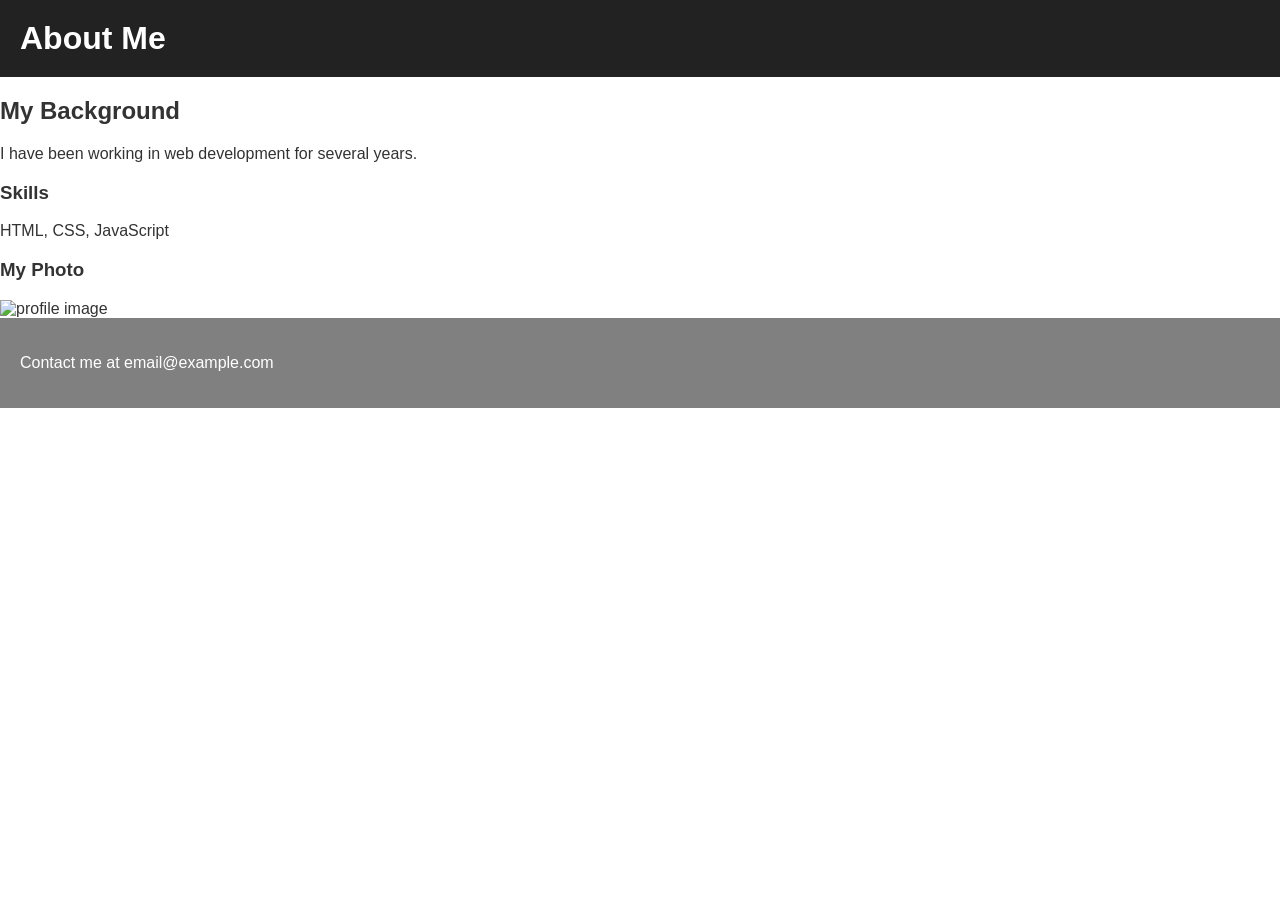
==== about.html @ 444f8641 "html errors fixed, css file added" ====
<!DOCTYPE html>
<html lang="en">
<head>
    <meta charset="utf-8"></meta>
    <meta name="viewport" content="width=device-width, initial-scale=1.0"></meta>
    <title>About</title>
    <link rel="stylesheet" href="css/styles.css">
</head>
<body>
    <div class="header">
        <h1>About Me</h1>
    </div>
    
    <div>
        <h2>My Background</h2>
        <p>I have been working in web development for several years.</p>
        
        <h3>Skills</h3>
        <!-- Table should be here but is missing -->
        <p>HTML, CSS, JavaScript</p>
    </div>
    
    <div>
        <h3>My Photo</h3>
        <img alt="profile image" src="images/profile.jpg">
    </div>
    
    <div class="footer">
        <p>Contact me at email@example.com</p>
    </div>
</body>
</html>
---- css/styles.css ----
/* Basic styles with errors and omissions */

body {
    font-family: Arial;
    margin: 0;
    padding: 0;
    color: #333;
}

.header {
    background-color: #222;
    color: white;
    padding: 20px;
    /* Missing: proper alignment */
}

.header h1 {
    margin: 0;
}

/* Navigation styling missing completely */

.hero {
    padding: 50px;
    background-color: lightblue;
    /* Poor colour contrast */
}

.hero h2 {
    font-size: 36px;
}

.hero img {
    width: 100%;
    /* Missing: alt text handled in HTML, but sizing issues here */
}

/* Missing: Only using 2-3 selector types, need 5+ */
/* Missing: Pseudo-classes not used */
/* Missing: Combination selectors not used */

.intro {
    padding: 30px;
}

/* Form styling incomplete */
form input {
    display: block;
    margin: 10px 0;
}

/* Missing: Box model demonstration (margin, padding, border) */
/* Missing: Block vs inline elements styling */
/* Missing: Text and colour styling variety */
/* Missing: Table styling */

.footer {
    background-color: gray;
    color: white;
    padding: 20px;
    /* Wrong alignment */
    text-align: left;
}

/* Code quality issues: inconsistent spacing, poor naming, no comments */
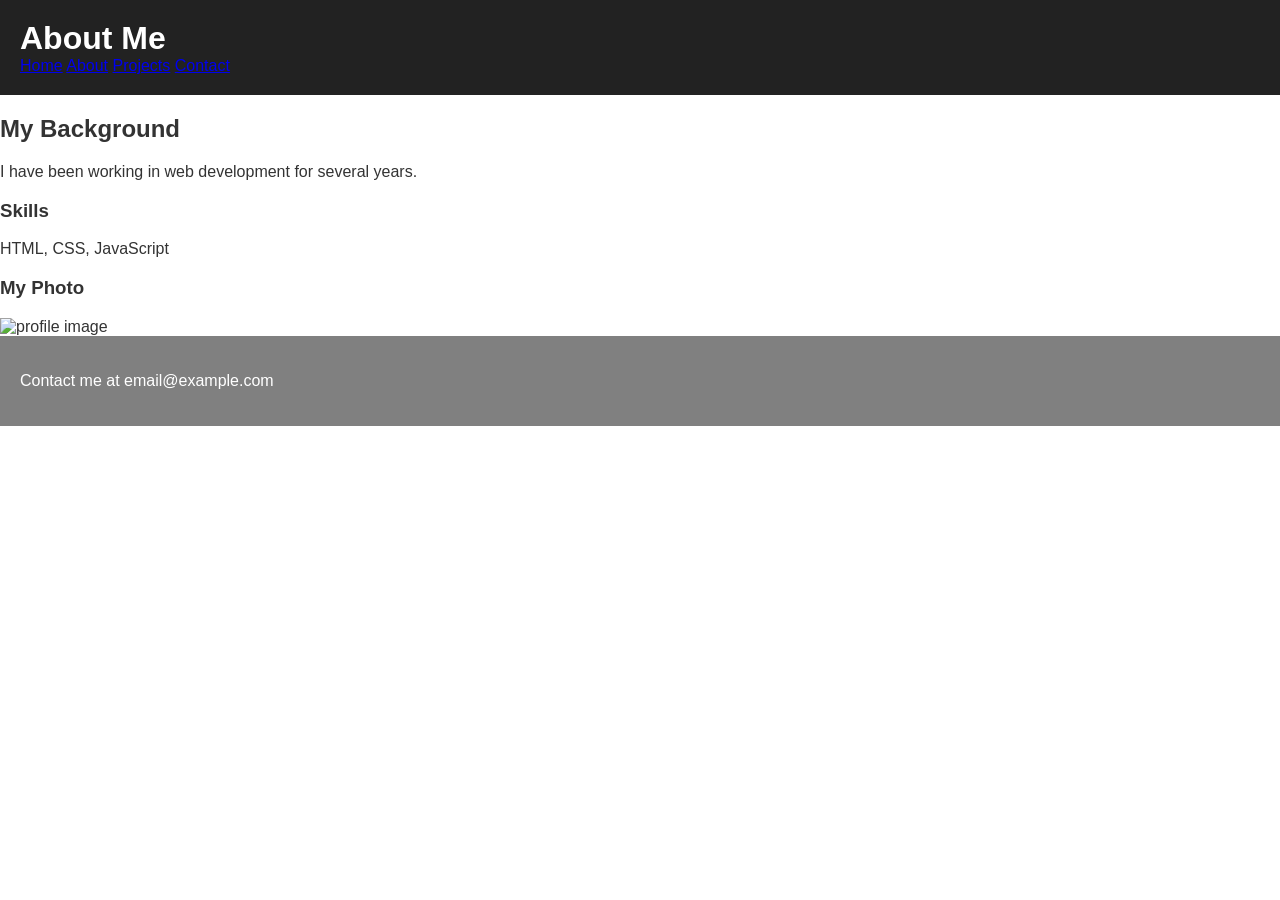
==== commit a4da4c6b: "fixed meta tags, added navigation" ====
--- a/about.html
+++ b/about.html
@@ -1,14 +1,20 @@
 <!DOCTYPE html>
 <html lang="en">
 <head>
-    <meta charset="utf-8"></meta>
-    <meta name="viewport" content="width=device-width, initial-scale=1.0"></meta>
+    <meta charset="utf-8">
+    <meta name="viewport" content="width=device-width, initial-scale=1.0">
     <title>About</title>
     <link rel="stylesheet" href="css/styles.css">
 </head>
 <body>
     <div class="header">
         <h1>About Me</h1>
+        <nav class="nav">
+            <a href="index.html">Home</a>
+            <a href="about.html">About</a>
+            <a href="projects.html">Projects</a>
+            <a href="contact.html">Contact</a>
+        </nav>
     </div>
     
     <div>
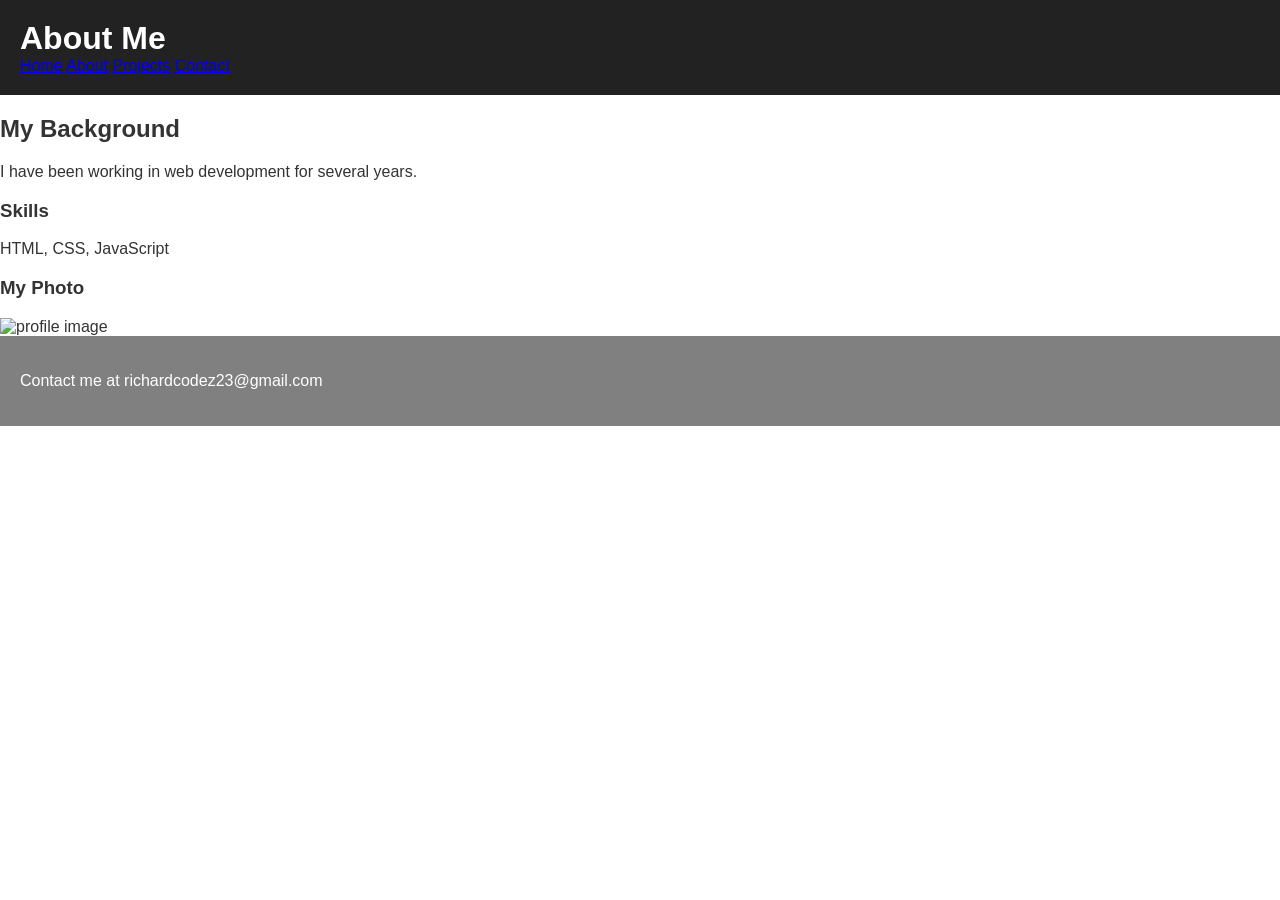
==== commit 33811151: "contact requirements finalised" ====
--- a/about.html
+++ b/about.html
@@ -7,7 +7,7 @@
     <link rel="stylesheet" href="css/styles.css">
 </head>
 <body>
-    <div class="header">
+    <header class="header">
         <h1>About Me</h1>
         <nav class="nav">
             <a href="index.html">Home</a>
@@ -15,24 +15,24 @@
             <a href="projects.html">Projects</a>
             <a href="contact.html">Contact</a>
         </nav>
-    </div>
+    </header>
     
-    <div>
+    <section>
         <h2>My Background</h2>
         <p>I have been working in web development for several years.</p>
         
         <h3>Skills</h3>
         <!-- Table should be here but is missing -->
         <p>HTML, CSS, JavaScript</p>
-    </div>
+    </section>
     
-    <div>
+    <section>
         <h3>My Photo</h3>
         <img alt="profile image" src="images/profile.jpg">
-    </div>
+    </section>
     
-    <div class="footer">
-        <p>Contact me at email@example.com</p>
-    </div>
+    <footer class="footer">
+        <p>Contact me at richardcodez23@gmail.com</p>
+    </footer>
 </body>
 </html>
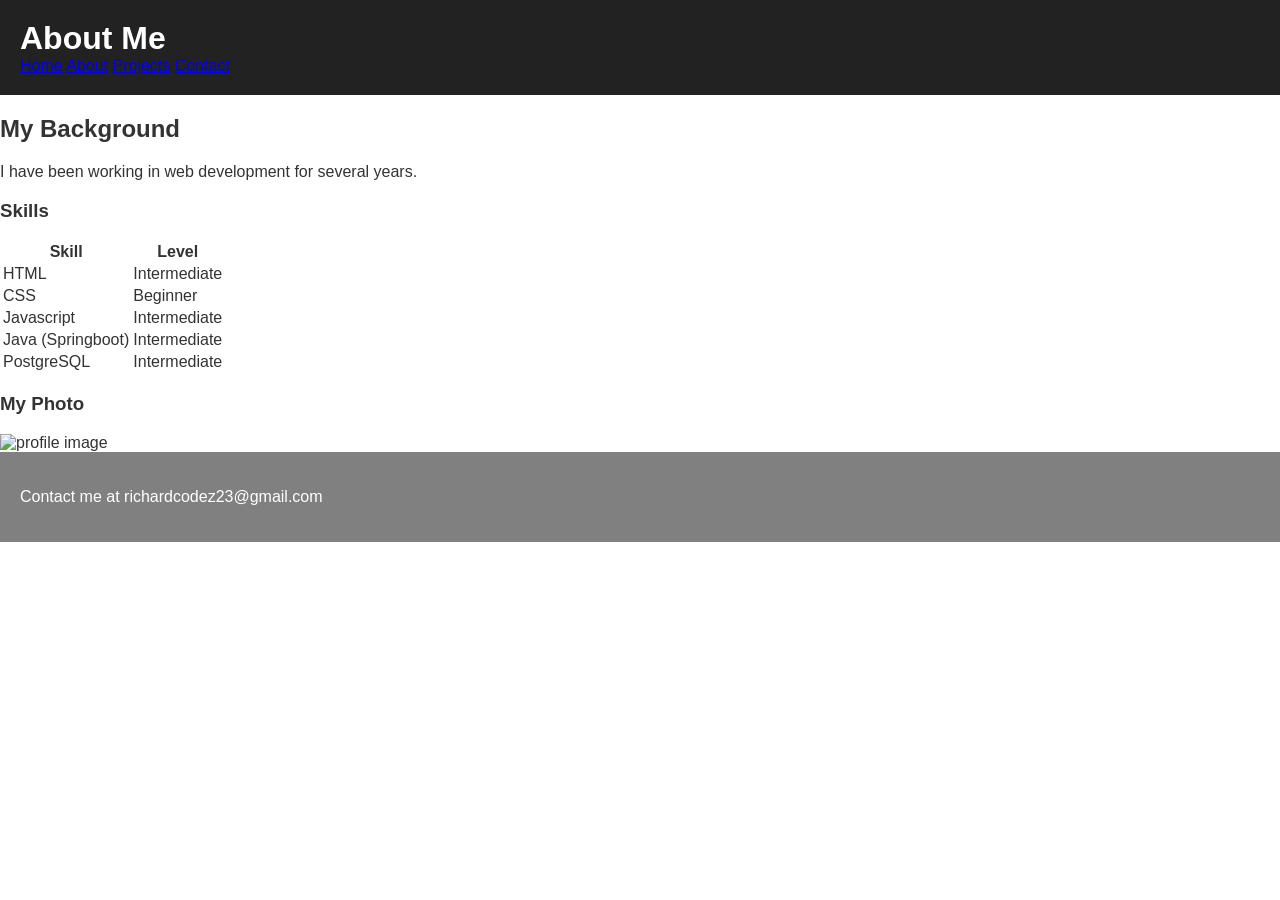
==== commit 2c1ed596: "about, table skills added" ====
--- a/about.html
+++ b/about.html
@@ -23,7 +23,37 @@
         
         <h3>Skills</h3>
         <!-- Table should be here but is missing -->
-        <p>HTML, CSS, JavaScript</p>
+        <!-- <p>HTML, CSS, JavaScript</p> -->
+        <table class="skills-table">
+            <thead>
+                <tr>
+                    <th>Skill</th>
+                    <th>Level</th>
+                </tr>
+            </thead>
+            <tbody>
+                <tr>
+                    <td>HTML</td>
+                    <td>Intermediate</td>
+                </tr>
+                <tr>
+                    <td>CSS</td>
+                    <td>Beginner</td>
+                </tr>
+                <tr>
+                    <td>Javascript</td>
+                    <td>Intermediate</td>
+                </tr>
+                <tr>
+                    <td>Java (Springboot)</td>
+                    <td>Intermediate</td>
+                </tr>
+                <tr>
+                    <td>PostgreSQL</td>
+                    <td>Intermediate</td>
+                </tr>
+            </tbody>
+        </table>
     </section>
     
     <section>
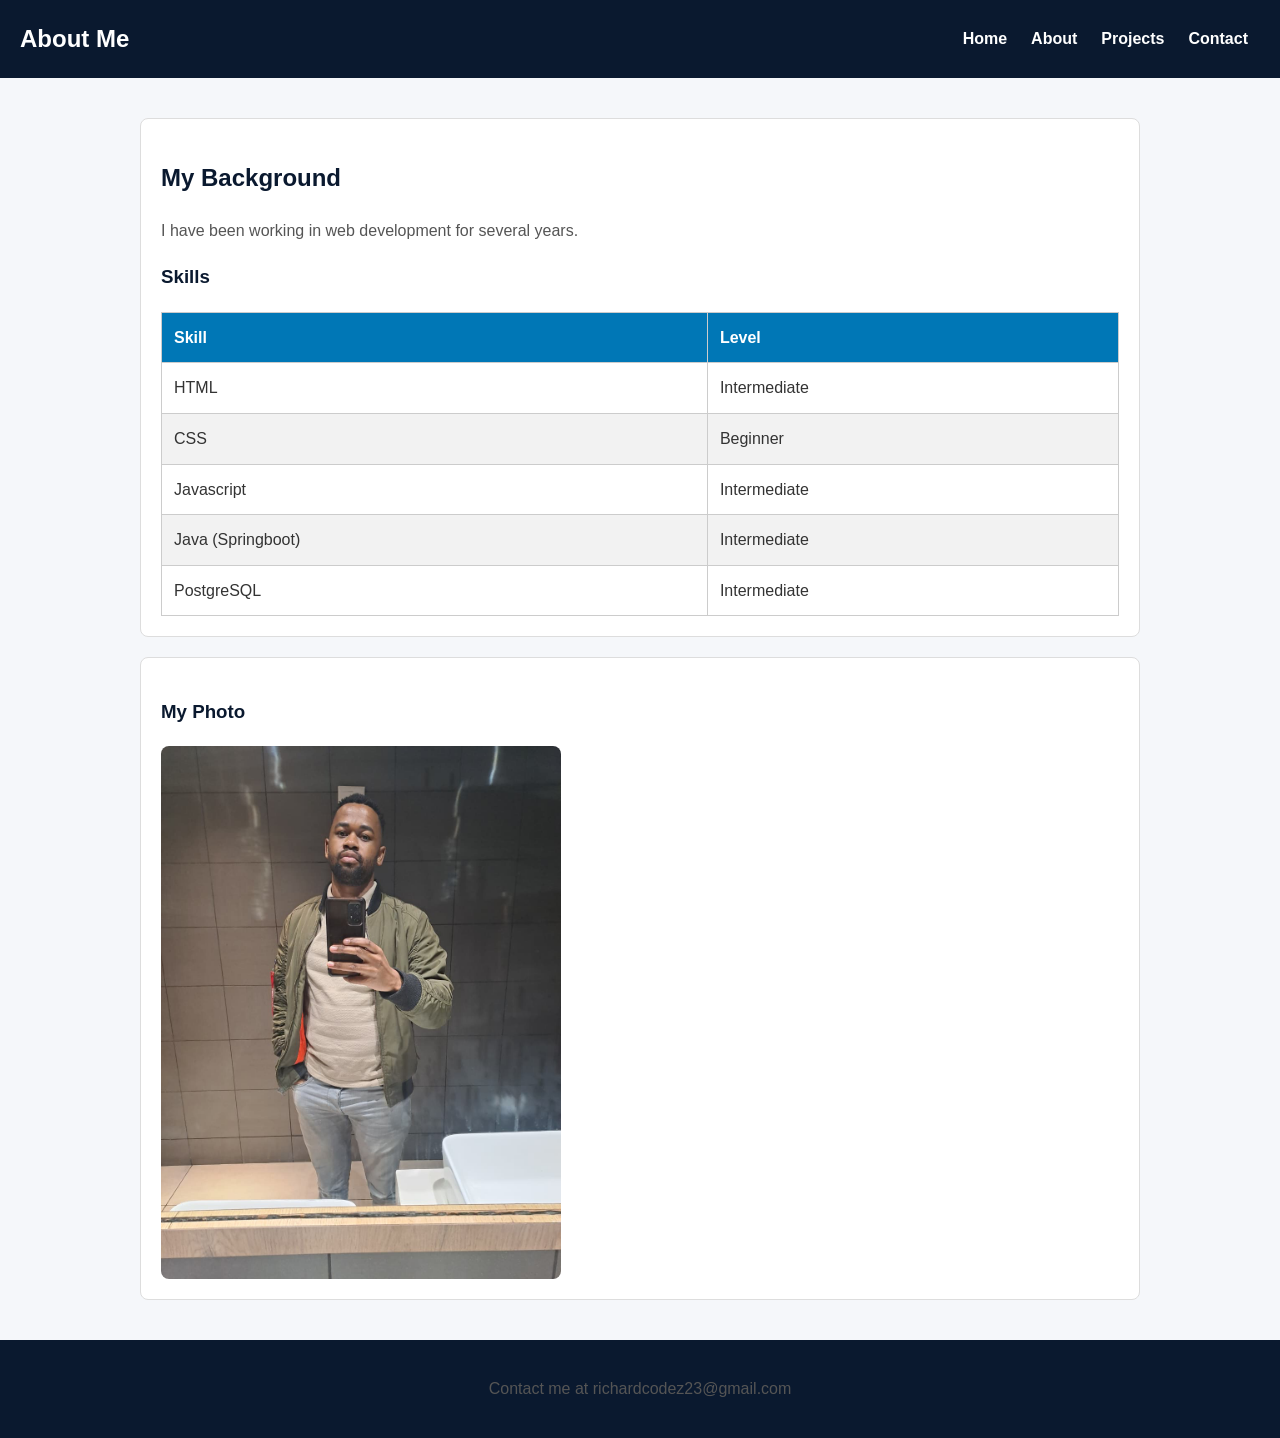
==== commit 400d5c3c: "styling, images, screenshots, all added" ====
--- a/about.html
+++ b/about.html
@@ -1,11 +1,13 @@
 <!DOCTYPE html>
 <html lang="en">
+
 <head>
     <meta charset="utf-8">
     <meta name="viewport" content="width=device-width, initial-scale=1.0">
     <title>About</title>
     <link rel="stylesheet" href="css/styles.css">
 </head>
+
 <body>
     <header class="header">
         <h1>About Me</h1>
@@ -16,53 +18,55 @@
             <a href="contact.html">Contact</a>
         </nav>
     </header>
-    
-    <section>
-        <h2>My Background</h2>
-        <p>I have been working in web development for several years.</p>
-        
-        <h3>Skills</h3>
-        <!-- Table should be here but is missing -->
-        <!-- <p>HTML, CSS, JavaScript</p> -->
-        <table class="skills-table">
-            <thead>
-                <tr>
-                    <th>Skill</th>
-                    <th>Level</th>
-                </tr>
-            </thead>
-            <tbody>
-                <tr>
-                    <td>HTML</td>
-                    <td>Intermediate</td>
-                </tr>
-                <tr>
-                    <td>CSS</td>
-                    <td>Beginner</td>
-                </tr>
-                <tr>
-                    <td>Javascript</td>
-                    <td>Intermediate</td>
-                </tr>
-                <tr>
-                    <td>Java (Springboot)</td>
-                    <td>Intermediate</td>
-                </tr>
-                <tr>
-                    <td>PostgreSQL</td>
-                    <td>Intermediate</td>
-                </tr>
-            </tbody>
-        </table>
-    </section>
-    
-    <section>
-        <h3>My Photo</h3>
-        <img alt="profile image" src="images/profile.jpg">
-    </section>
-    
+    <main id="main-content">
+        <section>
+            <h2>My Background</h2>
+            <p>I have been working in web development for several years.</p>
+
+            <h3>Skills</h3>
+            <!-- Table should be here but is missing -->
+            <!-- <p>HTML, CSS, JavaScript</p> -->
+            <table class="skills-table">
+                <thead>
+                    <tr>
+                        <th>Skill</th>
+                        <th>Level</th>
+                    </tr>
+                </thead>
+                <tbody>
+                    <tr>
+                        <td>HTML</td>
+                        <td>Intermediate</td>
+                    </tr>
+                    <tr>
+                        <td>CSS</td>
+                        <td>Beginner</td>
+                    </tr>
+                    <tr>
+                        <td>Javascript</td>
+                        <td>Intermediate</td>
+                    </tr>
+                    <tr>
+                        <td>Java (Springboot)</td>
+                        <td>Intermediate</td>
+                    </tr>
+                    <tr>
+                        <td>PostgreSQL</td>
+                        <td>Intermediate</td>
+                    </tr>
+                </tbody>
+            </table>
+        </section>
+
+        <section>
+            <h3>My Photo</h3>
+            <img alt="profile image" src="images/profile.jpeg">
+        </section>
+    </main>
+
     <footer class="footer">
         <p>Contact me at richardcodez23@gmail.com</p>
     </footer>
 </body>
-</html>
+
+</html>
--- a/css/styles.css
+++ b/css/styles.css
@@ -7,41 +7,142 @@
     color: #333;
 }
 
+/* Improve readability + background */
+body {
+    line-height: 1.6;
+    background-color: #f5f7fa;
+}
+
+/* Header */
 .header {
-    background-color: #222;
+    background-color: #0a192f;
     color: white;
     padding: 20px;
     /* Missing: proper alignment */
+}
+
+/* Fix alignment using flexbox */
+.header {
+    display: flex;
+    justify-content: space-between;
+    align-items: center;
+    flex-wrap: wrap;
 }
 
 .header h1 {
     margin: 0;
+    font-size: 24px;
 }
 
 /* Navigation styling missing completely */
 
+/* Navigation */
+.nav {
+    display: flex;
+}
+
+.nav a {
+    color: white;
+    text-decoration: none;
+    margin: 0 12px;
+    font-weight: bold;
+    display: inline-block;
+    transition: color 0.3s ease;
+}
+
+/* Pseudo-classes */
+.nav a:hover {
+    color: #64ffda;
+}
+
+.nav a:active {
+    color: orange;
+}
+
+/* Main content (ID selector requirement) */
+#main-content {
+    max-width: 1000px;
+    margin: 0 auto;
+    padding: 20px;
+}
+
+/* Hero section */
 .hero {
     padding: 50px;
     background-color: lightblue;
     /* Poor colour contrast */
 }
 
+/* Improved contrast */
+.hero {
+    background: linear-gradient(to right, #0a192f, #172a45);
+    color: white;
+    text-align: center;
+    border-radius: 8px;
+}
+
 .hero h2 {
     font-size: 36px;
 }
 
+.hero p {
+    font-size: 18px;
+}
+
 .hero img {
     width: 100%;
     /* Missing: alt text handled in HTML, but sizing issues here */
 }
 
+/* Fix image sizing */
+.hero img {
+    max-width: 400px;
+    margin-top: 20px;
+    border-radius: 10px;
+}
+
 /* Missing: Only using 2-3 selector types, need 5+ */
-/* Missing: Pseudo-classes not used */
-/* Missing: Combination selectors not used */
-
+/* Added: element, class, ID, descendant, attribute, pseudo-class */
+
+/* Group selector */
+h2, h3 {
+    color: #0a192f;
+}
+
+/* Intro section */
 .intro {
     padding: 30px;
 }
+
+/* Box model demonstration */
+.intro {
+    margin: 20px auto;
+    background-color: white;
+    border: 1px solid #ddd;
+    border-radius: 8px;
+    max-width: 1000px;
+}
+
+/* General section styling */
+main section {
+    margin: 20px auto;
+    padding: 20px;
+    background-color: white;
+    border: 1px solid #ddd;
+    border-radius: 8px;
+    max-width: 1000px;
+}
+
+/* Images */
+section img {
+    width: 100%;
+    max-width: 400px;
+    border-radius: 8px;
+    display: block;
+    margin-top: 10px;
+}
+
+/* Form */
 
 /* Form styling incomplete */
 form input {
@@ -49,17 +150,138 @@
     margin: 10px 0;
 }
 
-/* Missing: Box model demonstration (margin, padding, border) */
-/* Missing: Block vs inline elements styling */
-/* Missing: Text and colour styling variety */
+/* Improved form styling */
+form {
+    background-color: white;
+    padding: 20px;
+    margin: 20px auto;
+    border-radius: 8px;
+    border: 1px solid #ccc;
+    max-width: 600px;
+}
+
+/* Attribute selectors */
+form input[type="text"],
+form input[type="email"],
+form select,
+form textarea {
+    width: 100%;
+    padding: 10px;
+    border: 1px solid #aaa;
+    border-radius: 5px;
+}
+
+/* Focus pseudo-class */
+form input:focus,
+form textarea:focus {
+    border-color: #0077b6;
+    outline: none;
+}
+
+/* Block vs inline */
+label {
+    display: block;
+    margin-top: 10px;
+}
+
+/* Fieldset */
+fieldset {
+    margin-top: 15px;
+    padding: 10px;
+    border: 1px solid #aaa;
+}
+
+/* Button */
+form button {
+    background-color: #0077b6;
+    color: white;
+    padding: 12px;
+    border: none;
+    border-radius: 5px;
+    cursor: pointer;
+    transition: background-color 0.3s ease;
+}
+
+/* Hover effect */
+form button:hover {
+    background-color: #023e8a;
+}
+
+/* Missing: Box model demonstration */
+/* Demonstrated in sections, intro, and form */
+
+/* Missing: Block vs inline elements */
+/* Demonstrated with label and nav links */
+
+/* Text styling */
+p {
+    font-size: 16px;
+    color: #555;
+}
+
+/* Table */
+
 /* Missing: Table styling */
-
+.skills-table {
+    width: 100%;
+    border-collapse: collapse;
+    margin-top: 20px;
+}
+
+.skills-table th,
+.skills-table td {
+    border: 1px solid #ccc;
+    padding: 12px;
+    text-align: left;
+}
+
+.skills-table th {
+    background-color: #0077b6;
+    color: white;
+}
+
+.skills-table tr:nth-child(even) {
+    background-color: #f2f2f2;
+}
+
+.skills-table tr:hover {
+    background-color: #ddd;
+}
+
+/* Footer */
 .footer {
-    background-color: gray;
+    background-color: #0a192f;
     color: white;
     padding: 20px;
     /* Wrong alignment */
     text-align: left;
 }
 
-/* Code quality issues: inconsistent spacing, poor naming, no comments */+/* Fix alignment */
+.footer {
+    text-align: center;
+}
+
+/* Responsive design */
+@media (max-width: 768px) {
+    .header {
+        flex-direction: column;
+        text-align: center;
+    }
+
+    .nav {
+        flex-direction: column;
+        margin-top: 10px;
+    }
+
+    .nav a {
+        margin: 5px 0;
+    }
+
+    .hero {
+        padding: 20px;
+    }
+}
+
+/* Code quality issues: inconsistent spacing, poor naming, no comments */
+/* Fixed: consistent structure, clear comments */
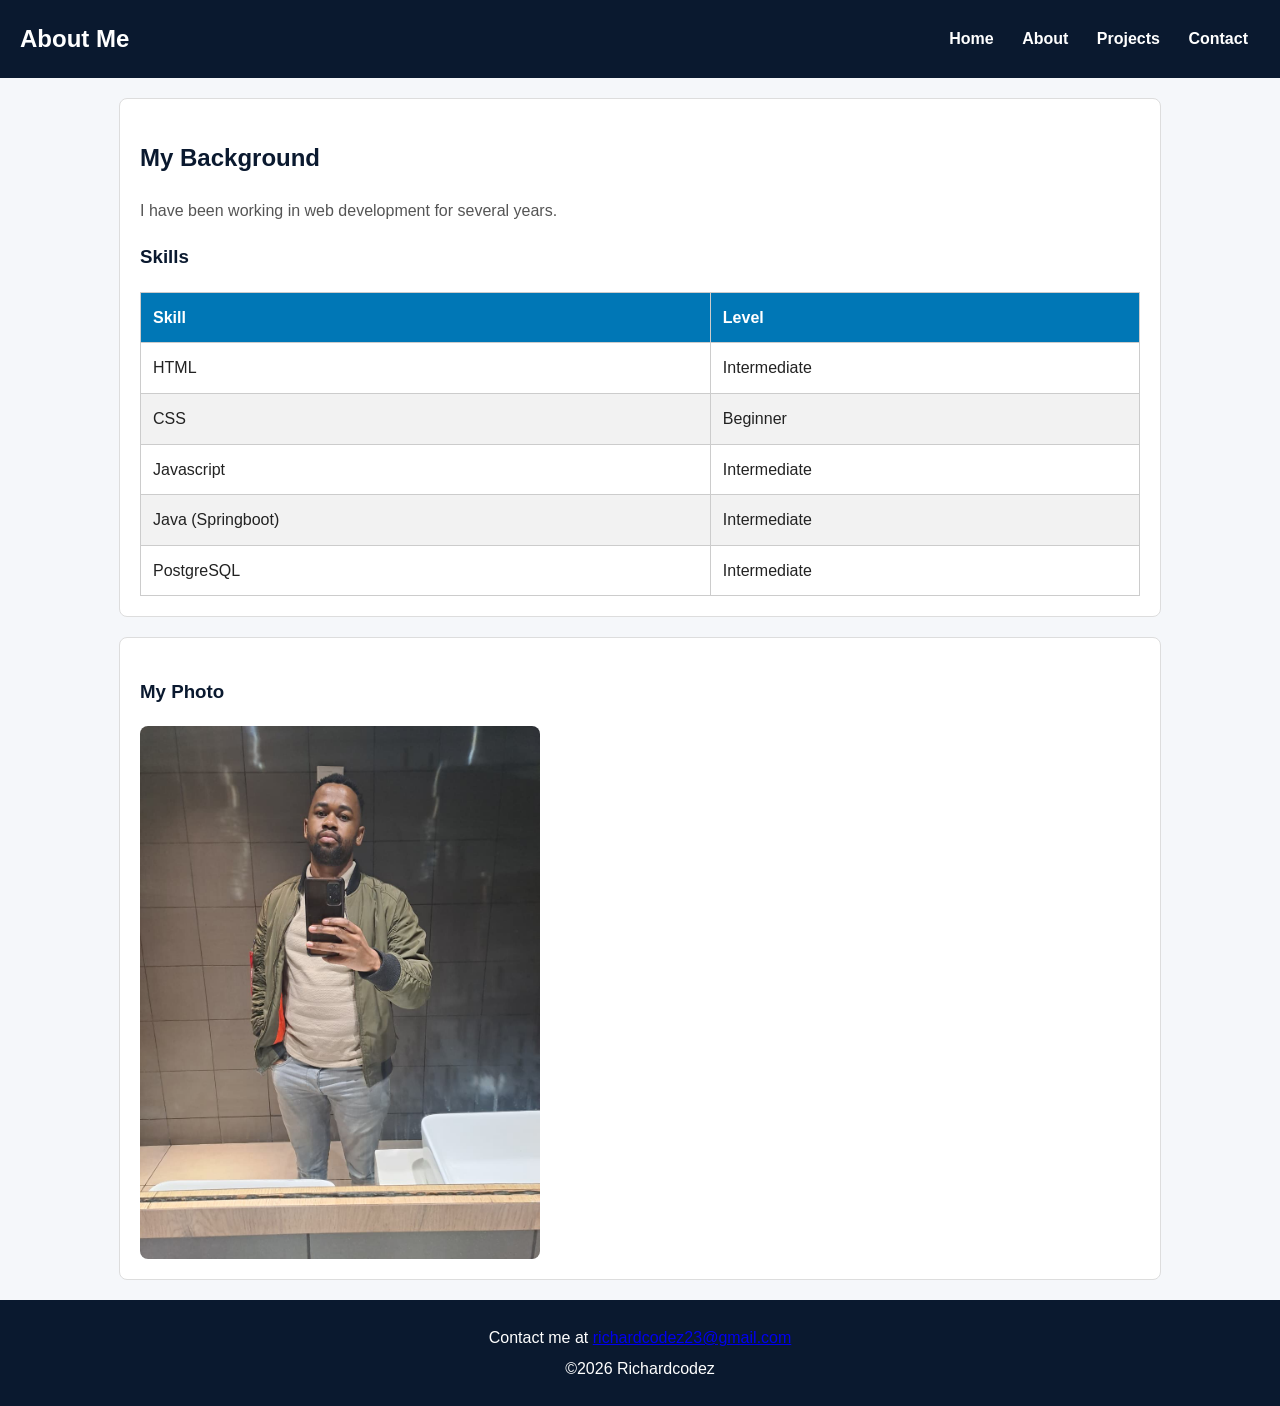
==== commit 17dea207: "portfolio update, form, footer updates, README" ====
--- a/about.html
+++ b/about.html
@@ -65,7 +65,8 @@
     </main>
 
     <footer class="footer">
-        <p>Contact me at richardcodez23@gmail.com</p>
+        <p>Contact me at <a href="mailto:richardcodez23@gmail.com">richardcodez23@gmail.com</a></p>
+        <p>&copy;2026 Richardcodez</p>
     </footer>
 </body>
 
--- a/css/styles.css
+++ b/css/styles.css
@@ -1,28 +1,20 @@
 /* Basic styles with errors and omissions */
 
 body {
-    font-family: Arial;
+    font-family: Arial, sans-serif;
     margin: 0;
     padding: 0;
-    color: #333;
-}
-
-/* Improve readability + background */
-body {
+    color: #222;
+    font-size: 16px;
+    background-color: #F5F7FA;
     line-height: 1.6;
-    background-color: #f5f7fa;
 }
 
 /* Header */
 .header {
-    background-color: #0a192f;
+    background-color: #0A192F;
     color: white;
     padding: 20px;
-    /* Missing: proper alignment */
-}
-
-/* Fix alignment using flexbox */
-.header {
     display: flex;
     justify-content: space-between;
     align-items: center;
@@ -32,15 +24,12 @@
 .header h1 {
     margin: 0;
     font-size: 24px;
+    color: #FFFFFF;
 }
 
 /* Navigation styling missing completely */
 
 /* Navigation */
-.nav {
-    display: flex;
-}
-
 .nav a {
     color: white;
     text-decoration: none;
@@ -52,41 +41,32 @@
 
 /* Pseudo-classes */
 .nav a:hover {
-    color: #64ffda;
+    color: #64FFDA;
 }
 
 .nav a:active {
     color: orange;
-}
-
-/* Main content (ID selector requirement) */
-#main-content {
-    max-width: 1000px;
-    margin: 0 auto;
-    padding: 20px;
+    border-bottom: 2px solid;
 }
 
 /* Hero section */
 .hero {
-    padding: 50px;
+    padding: 50px 20px;
     background-color: lightblue;
-    /* Poor colour contrast */
-}
-
-/* Improved contrast */
-.hero {
-    background: linear-gradient(to right, #0a192f, #172a45);
-    color: white;
+    color: #FFFFFF;
     text-align: center;
     border-radius: 8px;
 }
 
 .hero h2 {
     font-size: 36px;
+    margin-bottom: 10px;
 }
 
 .hero p {
     font-size: 18px;
+    margin-bottom: 20px;
+    color: #080c11;
 }
 
 .hero img {
@@ -101,6 +81,21 @@
     border-radius: 10px;
 }
 
+.hero figure {
+    display: flex;
+    flex-direction: column;
+    align-items: center;
+    margin: 20px auto;
+}
+
+.hero figcaption {
+    margin-top: 10px;
+    font-size: 16px;
+    color: #080c11;
+    font-style: italic;
+    text-align: center;
+}
+
 /* Missing: Only using 2-3 selector types, need 5+ */
 /* Added: element, class, ID, descendant, attribute, pseudo-class */
 
@@ -110,8 +105,13 @@
 }
 
 /* Intro section */
-.intro {
-    padding: 30px;
+.intro h2 {
+    margin-bottom: 15px;
+    color: #0A192F;
+}
+
+.intro p {
+    color: #1f1d1d;
 }
 
 /* Box model demonstration */
@@ -145,66 +145,125 @@
 /* Form */
 
 /* Form styling incomplete */
-form input {
-    display: block;
-    margin: 10px 0;
-}
-
-/* Improved form styling */
-form {
-    background-color: white;
-    padding: 20px;
-    margin: 20px auto;
-    border-radius: 8px;
-    border: 1px solid #ccc;
-    max-width: 600px;
-}
-
-/* Attribute selectors */
-form input[type="text"],
-form input[type="email"],
-form select,
-form textarea {
+.contact-section {
+    max-width: 700px;
+    margin: 3rem auto;
+    padding: 2rem;
+    background-color: #fff;
+    border-radius: 16px;
+    box-shadow: 0 4px 20px rgba(0, 0, 0, 0.1);
+}
+
+/* Section Heading */
+.contact-section h2 {
+    text-align: center;
+    margin-bottom: 2rem;
+    color: #222;
+    font-size: 2rem;
+}
+
+/* Form Layout */
+.contact-section form {
+    display: grid;
+    gap: 1rem;
+}
+
+/* Labels */
+.contact-section label {
+    font-weight: 600;
+    color: #444;
+}
+
+/* Inputs, Select and Textarea */
+.contact-section input,
+.contact-section select,
+.contact-section textarea {
     width: 100%;
-    padding: 10px;
-    border: 1px solid #aaa;
-    border-radius: 5px;
-}
-
-/* Focus pseudo-class */
-form input:focus,
-form textarea:focus {
-    border-color: #0077b6;
+    box-sizing: border-box;
+    padding: 0.8rem 1rem;
+    border: 1px solid #d1d5db;
+    border-radius: 8px;
+    font-size: 1rem;
+    font-family: inherit;
+    transition: all 0.3s ease;
+}
+
+/* Focus State */
+.contact-section input:focus,
+.contact-section select:focus,
+.contact-section textarea:focus {
     outline: none;
-}
-
-/* Block vs inline */
-label {
-    display: block;
-    margin-top: 10px;
-}
-
-/* Fieldset */
-fieldset {
-    margin-top: 15px;
-    padding: 10px;
-    border: 1px solid #aaa;
+    border-color: #2563eb;
+    box-shadow: 0 0 0 3px rgba(37, 99, 235, 0.15);
+}
+
+/* Radio Button Group */
+.contact-section fieldset {
+    border: 1px solid #d1d5db;
+    border-radius: 8px;
+    padding: 1rem;
+
+    display: flex;
+    gap: 2rem;
+    flex-wrap: wrap;
+}
+
+.contact-section legend {
+    font-weight: 600;
+    padding: 0 0.5rem;
+}
+
+.contact-section fieldset label {
+    display: flex;
+    align-items: center;
+    gap: 0.5rem;
+    font-weight: normal;
+}
+
+/* Radio buttons */
+.contact-section input[type="radio"] {
+    width: auto;
+}
+
+/* Textarea */
+.contact-section textarea {
+    resize: vertical;
+    min-height: 120px;
 }
 
 /* Button */
-form button {
-    background-color: #0077b6;
+.contact-section button {
+    padding: 1rem;
+    border: none;
+    border-radius: 8px;
+    background-color: #2563eb;
     color: white;
-    padding: 12px;
-    border: none;
-    border-radius: 5px;
+    font-size: 1rem;
+    font-weight: 600;
     cursor: pointer;
-    transition: background-color 0.3s ease;
-}
-
-/* Hover effect */
-form button:hover {
-    background-color: #023e8a;
+    transition: all 0.3s ease;
+}
+
+.contact-section button:hover {
+    background-color: #1d4ed8;
+    transform: translateY(-2px);
+}
+
+/* Mobile */
+@media (max-width: 600px) {
+    .contact-section {
+        margin: 1rem;
+        padding: 1.5rem;
+    }
+
+    .contact-section fieldset {
+        flex-direction: column;
+        gap: 0.75rem;
+    }
+
+    .contact-section h2 {
+        font-size: 1.6rem;
+    }
 }
 
 /* Missing: Box model demonstration */
@@ -251,15 +310,14 @@
 /* Footer */
 .footer {
     background-color: #0a192f;
-    color: white;
+    color: #FFFFFF;
     padding: 20px;
-    /* Wrong alignment */
-    text-align: left;
-}
-
-/* Fix alignment */
-.footer {
     text-align: center;
+}
+
+.footer p {
+    margin: 5px 0;
+    color: #FFFFFF;
 }
 
 /* Responsive design */
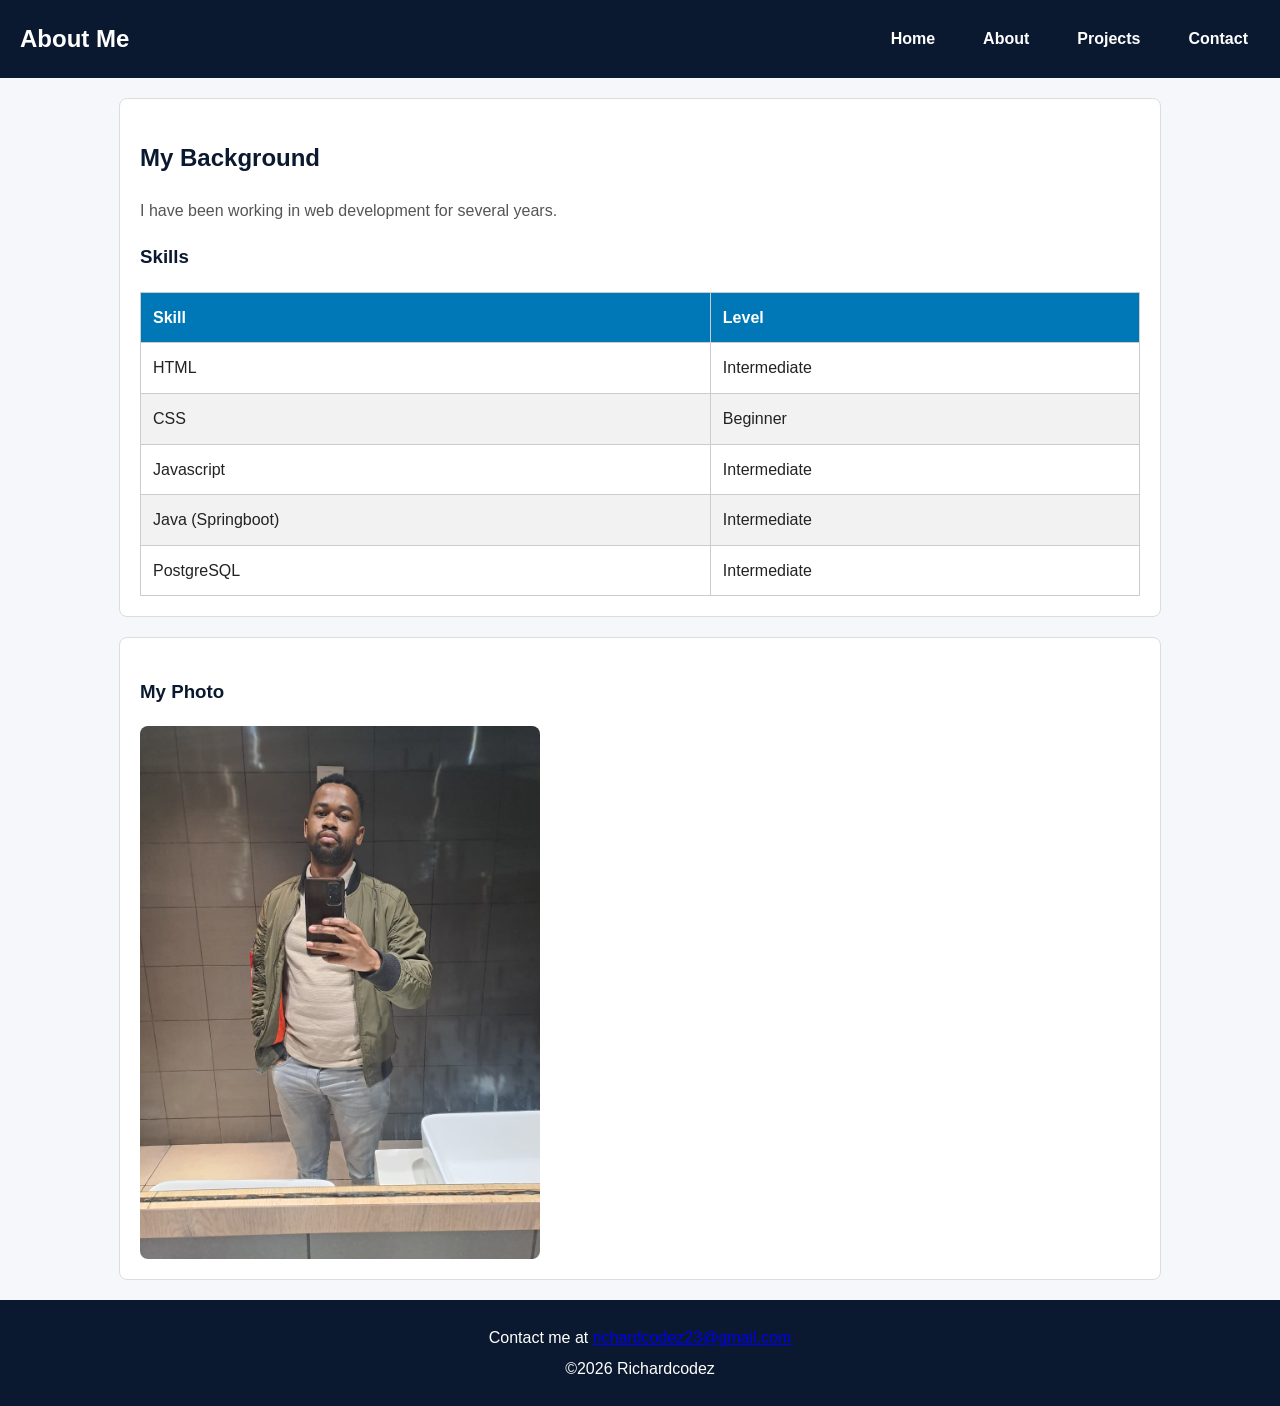
==== commit dbdab602: "nav minor update" ====
--- a/about.html
+++ b/about.html
@@ -4,6 +4,7 @@
 <head>
     <meta charset="utf-8">
     <meta name="viewport" content="width=device-width, initial-scale=1.0">
+    <meta name="description" content="Richard Lebotsa's web developer portfolio" />
     <title>About</title>
     <link rel="stylesheet" href="css/styles.css">
 </head>
@@ -12,10 +13,12 @@
     <header class="header">
         <h1>About Me</h1>
         <nav class="nav">
-            <a href="index.html">Home</a>
-            <a href="about.html">About</a>
-            <a href="projects.html">Projects</a>
-            <a href="contact.html">Contact</a>
+            <ul>
+                <li><a href="index.html">Home</a></li>
+                <li><a href="about.html">About</a></li>
+                <li><a href="projects.html">Projects</a></li>
+                <li><a href="contact.html">Contact</a></li>
+            </ul>
         </nav>
     </header>
     <main id="main-content">
--- a/css/styles.css
+++ b/css/styles.css
@@ -30,6 +30,15 @@
 /* Navigation styling missing completely */
 
 /* Navigation */
+.nav ul {
+    list-style: none;
+    margin: 0;
+    padding: 0;
+    display: flex;
+    gap: 24px;
+    align-items: center;
+}
+
 .nav a {
     color: white;
     text-decoration: none;
